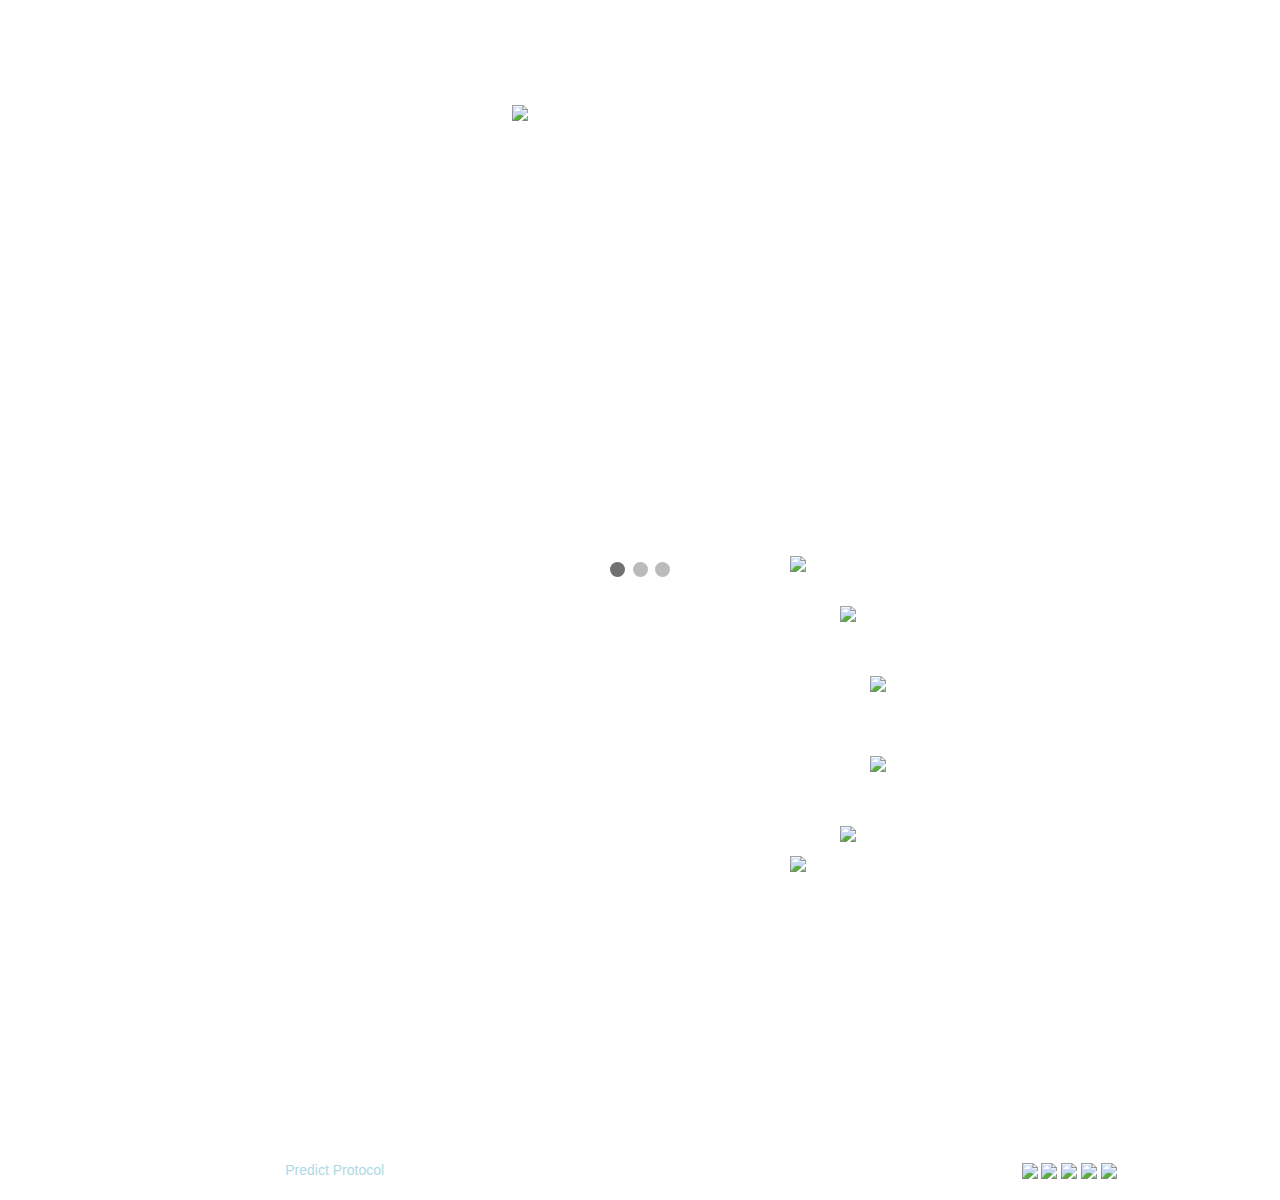
==== index.html @ 4697f8b8 "Add files via upload" ====
<!DOCTYPE html>
<html lang="en">
<head>
    <meta charset="UTF-8">
    <meta http-equiv="X-UA-Compatible" content="IE=edge">
    <meta name="viewport" content="width=device-width, initial-scale=1.0">
    <!--BootStrap-->
    <link href="https://cdn.jsdelivr.net/npm/bootstrap@5.0.1/dist/css/bootstrap.min.css" rel="stylesheet" integrity="sha384-+0n0xVW2eSR5OomGNYDnhzAbDsOXxcvSN1TPprVMTNDbiYZCxYbOOl7+AMvyTG2x" crossorigin="anonymous">
    <link rel="stylesheet" href="https://maxcdn.bootstrapcdn.com/bootstrap/3.4.1/css/bootstrap.min.css">
    <!--Google Fonts-->
    <link rel="stylesheet" href="del.css">      
    <title>Predict</title>
</head>

<body>
    <div class="flex">
            <section id="banner" >
            <img src="images/PredictProtocol%20logo.svg" class="logo">
                <div class="inner_main_menu">
                    <ul>
                        <li><a href="">Home</a></li>
                        <li><a href="">Sports &nbsp;<i class="fas fa-caret-down"></i></a><ul>
                                        <li><a href="">Dropdown Sub Menu</a></li>
                                        <li><a href="">Dropdown Sub Menu</a></li>
                                        <li><a href="">Dropdown Sub Menu</a></li>
                                        <li><a href="">Dropdown Sub Menu</a></li>
                                        <li><a href="">Dropdown Sub Menu</a></li>
                                    </ul>
                                </li>
                        <li><a href="">Games&nbsp;<i class="fas fa-caret-down"></i></a><ul>
                                        <li><a href="">Dropdown Sub Menu</a></li>
                                        <li><a href="">Dropdown Sub Menu</a></li>
                                        <li><a href="">Dropdown Sub Menu</a></li>
                                        <li><a href="">Dropdown Sub Menu</a></li>
                                        <li><a href="">Dropdown Sub Menu</a></li>
                                    </ul>
                                </li>
                        <li><a href="">My Contest</a></li>
                        <li><a href="">PRED Tokens</a></li>      
                        <li><a href="">Benefits</a></li>
                        <li><a href="">Tokenomics</a></li>
                        <li><a href="about.html">About Us</a></li>
                        <li><a href="">Markets&nbsp;<i class="fas fa-caret-down"></i></a><ul>
                                        <li><a href="">Dropdown Sub Menu</a></li>
                                        <li><a href="">Dropdown Sub Menu</a></li>
                                        <li><a href="">Dropdown Sub Menu</a></li>
                                        <li><a href="">Dropdown Sub Menu</a></li>
                                        <li><a href="">Dropdown Sub Menu</a></li>
                                    </ul>
                                </li>
                        <li><a href="">Connect Wallet</a></li>
                    </ul>
                </div>           
        </div>



        <div id="block1">
            <div class="slideshow-container">
                <img id="position1" src="images/btc.png" width="45px">
                <img id="position2" src="images/eth.png" width="30px">
                <img id="position3" src="images/maidsafe.png"width="40px">
                <img id="position4" src="images/neo.png"width="45px">
                <img id="position5" src="images/ripple.png"width="45px">
                <img id="position6" src="images/monero.png"width="45px">
        
                <div class="mySlides fade">
    
                    <div class="numbertext">
                        <div class="sqrt">
                            <p id="heading">TRANSFORMING SPORTS BETTING WITH A TRULY
                            <br>DECENTRALIZED BLOCKCHAIN</p>
                        <p id="text">We are leveraging digital technology to give online sports betting a whole<br>
                           new dimension - secure, transparent, and profitable like never before.</p>
                        </div>
                    </div>
                  <img id="location1" src="images/cricket.png"  style="width:35%">
                </div>
                <div class="mySlides fade">
                  <div class="numbertext adjust"><h2 id="heading"> BUY PRED TOKENS TO PARTICIPATE</h2> BUY NOW</div>
                  <img id="location2"  src="images/football.png" style="width:30%">
                </div>
                <div class="mySlides fade">
                  <div class="numbertext adjust"><h2 id="heading">BUY PRED TOKENS TO PARTICIPATE </h2><p>BUY NOW</p></div>
                  <img id="location3"  src="images/ludo.png" style="width:34%">
                </div>
                </div>
                <br>
                <div style="text-align:center">
                  <span class="dot"></span> 
                  <span class="dot"></span> 
                  <span class="dot"></span> 
                </div>
                <script>
                var slideIndex = 0;
                showSlides();
                function showSlides() {
                  var i;
                  var slides = document.getElementsByClassName("mySlides");
                  var dots = document.getElementsByClassName("dot");
                  for (i = 0; i < slides.length; i++) {
                    slides[i].style.display = "none";  
                  }
                  slideIndex++;
                  if (slideIndex > slides.length) {slideIndex = 1}    
                  for (i = 0; i < dots.length; i++) {
                    dots[i].className = dots[i].className.replace(" active", "");
                  }
                  slides[slideIndex-1].style.display = "block";  
                  dots[slideIndex-1].className += " active";
                  setTimeout(showSlides, 2000); // Change image every 2 seconds
                }
                </script>
        </div>
                <div id="block1">
            <footer>
                <section>
                   <div class="container">
                       <div class="row">
                           <div class="col-md-4 "style="padding-top: 20px;">
                               <h9>Copyright <i class="far fa-copyright"></i> 2021 All rights by <a href="#">Predict Protocol</a></h9>
                           </div>
                           <div class="col-md-4 " style="padding-top: 20px;">
                               <h9>Whitepaper | FAQs | Roadmap</h9>
                           </div>
                           <div class="col-md-4" style="padding-top: 20px;">
                               <h7>Community:</h7>
                               <img src="images/fb.svg" style="max-width: 20px;max-height: 20px;">
                               <img src="images/twitter.svg" style="max-width: 20px;max-height: 20px;">
                               <img src="images/insta.svg" style="max-width: 20px;max-height: 20px;">
                               <img src="images/telegram.svg" style="max-width: 20px;max-height: 20px;">
                               <img src="images/linkedin.svg" style="max-width: 20px;max-height: 20px;">
                           </div>
                       </div>
                   </div>
               </section>
                   </footer>
               

        </div>
    </div>
</body>
</html>
---- del.css ----
*{
    padding: 0px;
    margin:0px;
    box-sizing: border-box;
}
body{
    background-image: url(images/bg1.jpg);
    background-position: top;
}
.flex{
    display: block;
    width: 100%;
    height: 100%;
}
#block1{
    padding: 30px;
    height: 100%;
}

.header{
    width: 100%;
    header:600px;
}


/*Header*/
.logo{
    width: 240px;
    position: absolute;
    top: 5px;
    left: 40%;
    margin-top:100px ;
}
.inner_main_menu {margin: 100px auto; width: 90%;}    
.inner_main_menu ul{
    margin: 0px;
    padding: 40px 0 0;
    list-style: none;
    text-align: right;
    font-family:  'Rajdhani', sans-serif;
}    
.inner_main_menu ul li{
    float: none; 
    display: inline-block;
    position: relative;
}    
.inner_main_menu ul li:nth-child(1){
    float: left;
}    
.inner_main_menu ul li:nth-child(2){
    float: left;
}    
.inner_main_menu ul li:nth-child(3){
    float: left;
} 
.inner_main_menu ul li:nth-child(4){
    float: left;
} 
.inner_main_menu ul li:nth-child(5){
    float: left;
} 
.inner_main_menu ul li a{
    color: #fff;
    font-size: 18px;
    text-decoration: none;
    display: block;
    padding: 5px 14px;
    font-family: 'ZCOOL KuaiLe', cursive;
}    
.inner_main_menu ul li a:hover{
    color: #ff4321
}  
.inner_main_menu ul li ul{
    position: absolute;
    top: 40px;
    left: -9999999px;
    width: 200px;
    background: #262626;
    padding: 0;
}  
.inner_main_menu ul li:hover ul{
    left: 0px;
}   
.inner_main_menu ul li ul li{
    float: left;
    width: 100%;
    text-align: left;
}  
.inner_main_menu ul li ul li a{
    color: #fff;
    text-transform: capitalize;
    font-size: 15px;
}  
.inner_main_menu ul li ul li a:hover{
    background: #ddd;
    color: #262626;
}  
.inner_main_menu ul li ul li ul{
    top: 0;
    left: -999999px;
}  
.inner_main_menu ul li:hover ul li ul{
    top: 0; 
    left: -999999px;
}  
.inner_main_menu ul li ul li:hover ul{
    top: 0;
    left: 200px;
}  
.inner_main_menu ul li:hover a{
    color: #ff4321;
}  
.inner_main_menu ul li:hover ul li a{
    color: #ffffff;
}  
.inner_main_menu ul li ul li a:hover{
    color: #262626;
}  
.inner_main_menu ul li ul li:hover a{
    background: #ddd;
    color: #262626;
}  
.inner_main_menu ul li ul li:hover ul li a{
    background: #262626;
    color: #fff;
}  
.inner_main_menu ul li ul li ul li a:hover{
    background: #ddd;
    color: #262626;
}









.slider{
    width: 100%;
    height: 100%;
}
/* Slideshow container */
.slideshow-container {
    max-width: 1000px;
    position: relative;
    margin: auto;
  }
  
  /* Caption text */
  .text {
    color: #f2f2f2;
    font-size: 15px;
    padding: 8px 12px;
    position: absolute;
    bottom: 8px;
    width: 100%;
    text-align: center;
  }
  
  /* Number text (1/3 etc) */
  .numbertext {
    text-align: center;
    color: #f2f2f2;
    font-family: 'Rajdhani', sans-serif;
    font-size: 12px;
    padding: 8px 12px;
    position: absolute;
    top: 0;
  }

  .sqrt{
      border: 2px solid rgb(57, 57, 197);
      border-radius: 20px;
      width: 900px;
      padding: 30px;
      margin:0px 50px 0px 50px;
   }
  #text{
      text-align: center;
      font-family: 'Rajdhani', sans-serif;

      font-size: 25px;
  }

  #heading{text-align: center;
      color:orangered;
      font-size: 25px;
      font-weight: 400;
      line-height: 1.5;
      font-family: 'Rajdhani', sans-serif;
  }
  #text{
      color: white;
    font-size: 20px;
    font-family: 'Rajdhani', sans-serif;
}
.adjust{
    margin: 0px 250px;
    font-size: 35px;
    font-family: 'Rajdhani', sans-serif;
}

#location1{
      margin: 250px 290px -30px 290px;
} 
#location2{
    margin: 250px 320px 20px 320px;
} 
#location3{
    margin: 255px 320px 40px 320px;
} 


#position1{
    position: absolute;
    margin: 250px 0px 200px 650px;
}
#position2{
    position: absolute;
    margin: 300px 0px 10px 700px;
}
#position3{
    position: absolute;
    margin: 370px 0px 10px 730px;
}
#position4{
    position: absolute;
    margin: 450px 0px 10px 730px;
}
#position5{
    position: absolute;
    margin: 520px 0px 10px 700px;
}
#position6{
    position: absolute;
    margin: 550px 0px 0px 650px;
}





  /* The dots/bullets/indicators */
  .dot {
    height: 15px;
    width: 15px;
    margin: 0 2px;
    background-color: #bbb;
    border-radius: 50%;
    display: inline-block;
    transition: background-color 0.6s ease;
  }
  
  .active {
    background-color: #717171;
  }
  
  /* Fading animation */
  .fade {
    -webkit-animation-name: fade;
    -webkit-animation-duration: 1.5s;
    animation-name: fade;
    animation-duration: 1.5s;
  }
  
  @-webkit-keyframes fade {
    from {opacity: .4} 
    to {opacity: 1}
  }
  
  @keyframes fade {
    from {opacity: .4} 
    to {opacity: 1}
  }
  
  /* On smaller screens, decrease text size */
  @media only screen and (max-width: 300px) {
    .text {font-size: 11px}


}

    footer {
        margin-top:  100px;
        background-color:rgba(255, 255, 255, .1);
        color:white;
        font-size: 14px;
        bottom: 0;
        position:absolute;
        width: 100%;
        top: ;
        left: 0;
        right: 0px;
        bottom: -300px;
        text-align: center;
        z-index: 999;
        padding-bottom: 20px;
    }
    footer p {
        margin: 10px 0;
        font-family: sans-serif;
    }
    
    footer a {
        color: lightblue;
        text-decoration: none;
      margin-right:5px;
    }
    }


    @media screen {
    
    }
    
    @media (max-width:370px){
        *{
            padding: 0px;
            margin:0px;
            box-sizing: border-box;
        }
        .flex{
            display: block;
            width: 100%;
            height: 100%;
            flex-wrap;
            flex-direction: column;
        }
        #block1{
            display: block;
            padding: 30px;
            height: 100%;
            width: 100%;
        }
        .header{    
            width: 100%;
            header:100%;
        }
        /*Header*/
        .logo{
            width: 106px;
            display: block;
            position: absolute;
            top: -76px;
            left: 35%;
        }
        .inner_main_menu {
            display: block;
            margin: 100px auto; 
            width: 100%;
        }    
        .inner_main_menu ul{
            margin: 0px;
            padding: 4px 0 0;
            list-style: none;
            text-align: right;
            font-family:  'Rajdhani', sans-serif;
        }    
        .inner_main_menu ul li{
            float: none; 
            display: inline-block;
            position: relative;
        }    
        .inner_main_menu ul li:nth-child(1){
            float: left;
        }    
        .inner_main_menu ul li:nth-child(2){
            float: left;
        }    
        .inner_main_menu ul li:nth-child(3){
            float: left;
        } 
        .inner_main_menu ul li:nth-child(4){
            float: left;
        } 
        .inner_main_menu ul li:nth-child(5){
            float: left;
        } 
        .inner_main_menu ul li a{
            color: #fff;
            font-size: 10px;
            text-decoration: none;
            display: block;
            padding: 5px 14px;
        }    
        .inner_main_menu ul li a:hover{
            color: #ff4321
        }  
        .inner_main_menu ul li ul{
            position: absolute;
            top: 40px;
            left: -9999999px;
            width: 200px;
            background: #262626;
            padding: 0;
        }  
        .inner_main_menu ul li:hover ul{
            left: 0px;
        }   
        .inner_main_menu ul li ul li{
            float: left;
            width: 100%;
            text-align: left;
        }  
        .inner_main_menu ul li ul li a{
            color: #fff;
            text-transform: capitalize;
            font-size: 15px;
        }  
        .inner_main_menu ul li ul li a:hover{
            background: #ddd;
            color: #262626;
        }  
        .inner_main_menu ul li ul li ul{
            top: 0;
            left: -999999px;
        }  
        .inner_main_menu ul li:hover ul li ul{
            top: 0; 
            left: -999999px;
        }  
        .inner_main_menu ul li ul li:hover ul{
            top: 0;
            left: 200px;
        }  
        .inner_main_menu ul li:hover a{
            color: #ff4321;
        }  
        .inner_main_menu ul li:hover ul li a{
            color: #ffffff;
        }  
        .inner_main_menu ul li ul li a:hover{
            color: #262626;
        }  
        .inner_main_menu ul li ul li:hover a{
            background: #ddd;
            color: #262626;
        }  
        .inner_main_menu ul li ul li:hover ul li a{
            background: #262626;
            color: #fff;
        }  
        .inner_main_menu ul li ul li ul li a:hover{
            background: #ddd;
            color: #262626;
        }
        
        
        
        
        
        
        
        
        
        .slider{
            display: block;
            background-color: orangered;
            width: 100%;
            height: 100%;
        }
        /* Slideshow container */
        .slideshow-container {
            max-width: 1000px;
            position: relative;
            margin: auto;
          }
          
          /* Caption text */
          .text {
            font-family: 'Rajdhani', sans-serif;
            color: #f2f2f2;
            font-size: 15px;
            padding: 8px 12px;
            position: absolute;
            bottom: 8px;
            width: 100%;
            text-align: center;
          }
          
          /* Number text (1/3 etc) */
          .numbertext {
            text-align: center;
            color: #f2f2f2;
            font-family: 'Rajdhani', sans-serif;
            font-size: 12px;
            padding: 8px 12px;
            position: absolute;
            top: 0;
            left: 200px;
          }
        
        
          .sqrt{
            border: 2px solid rgb(57, 57, 197);
            width: 400%;
            border-radius: 20px;
            padding: 20px;
            margin:-100px 0px 0px -210px;
           }
          #text{
              text-align: left;
              font-family: 'Rajdhani', sans-serif;
              font-size: 25px;
          }
        
        #heading{text-align: center;
              color:#ff4321;
              font-size: 10px;
              font-weight: 400;
              font-family: 'Rajdhani', sans-serif;
          }
        #text{
              color: white;
            font-size: 10px;
            font-family: 'Rajdhani', sans-serif;
        }
        .adjust{
            margin: -80px -150px;
            font-size: 30px;
            font-family: 'Rajdhani', sans-serif;
        }
       
        #location1{
              margin: 70px 0px 0px 50px;
        } 
        #location2{
            margin: 70px 0px 10px 70px;
        } 
        #location3{
            margin: 70px 0px 20px 70px;
        } 

        #position1{
            position: absolute;
            height: 20px;
            width: 20px;
            margin: 60px 0px 0px 150px;
        }
        #position2{
            position: absolute;
            height: 20px;
            width: 20px;
            margin: 80px 0px 0px 170px;
        }
        #position3{
            position: absolute;
            height: 20px;
            width: 20px;
            margin: 105px 0px 10px 180px;
        }
        #position4{
            position: absolute;
            height: 20px;
            width: 20px;
            margin: 130px 0px 10px 180px;
        }
        #position5{
            position: absolute;
            height: 20px;
            width: 20px;
            margin: 150px 0px 10px 170px;
        }
        #position6{
            position: absolute;
            height: 20px;
            width: 20px;
            margin: 160px 0px 0px 150px;
        }
        

        footer {
            margin-top:  0px;
            bottom: -100px;
        }

        }
    }
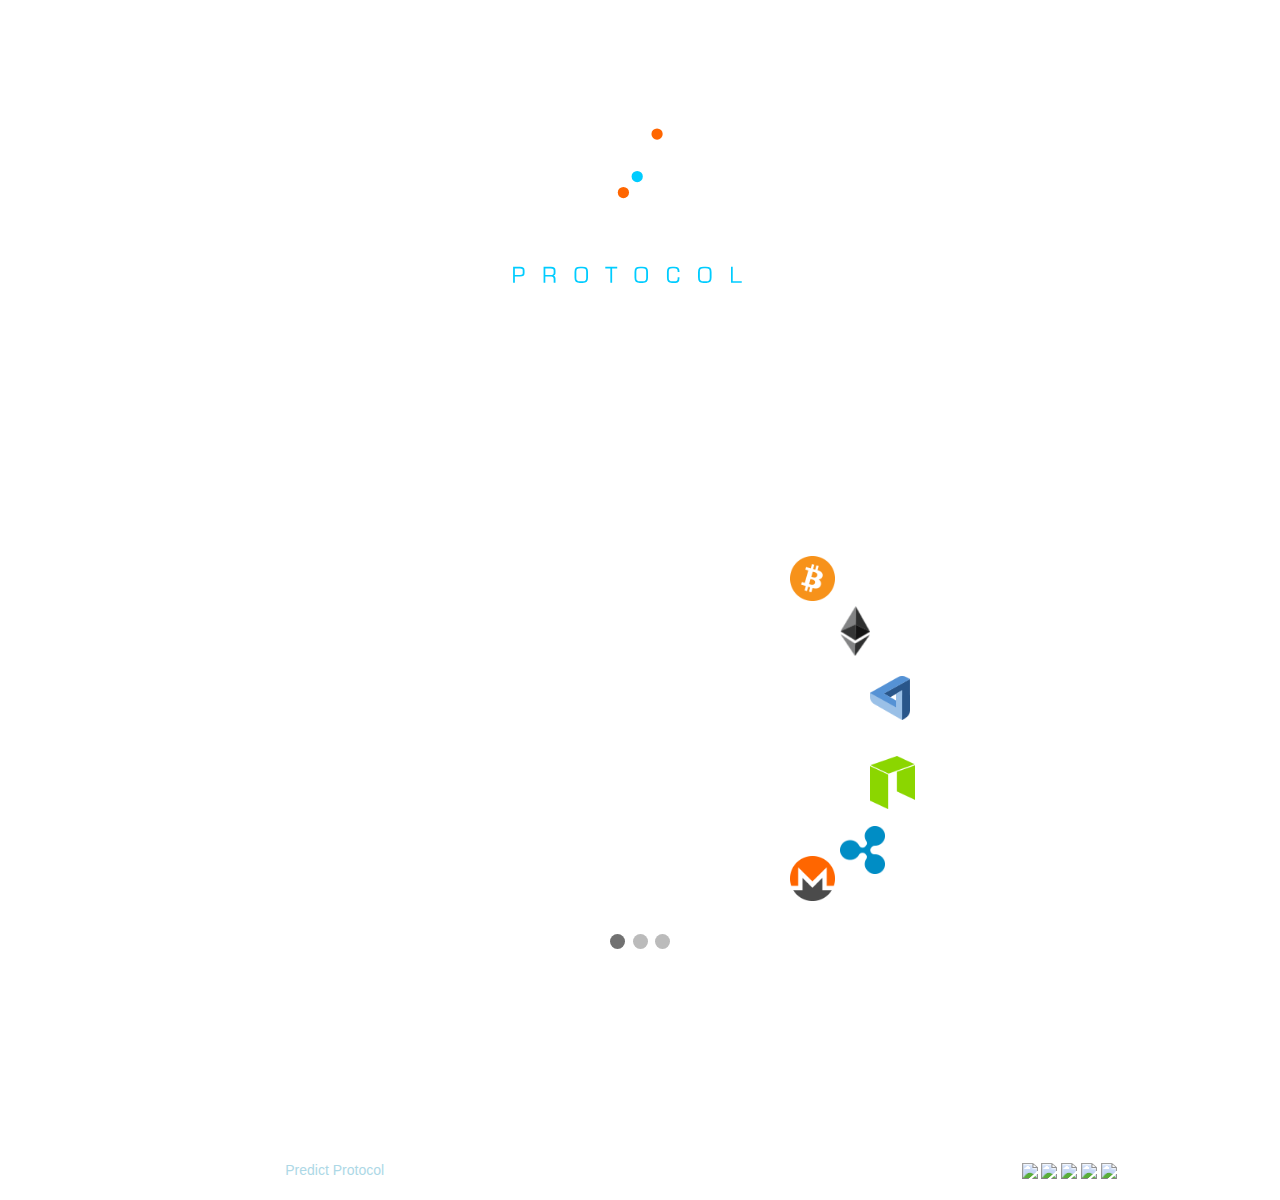
==== commit aa393d0c: "Update index.html" ====
--- a/index.html
+++ b/index.html
@@ -15,7 +15,7 @@
 <body>
     <div class="flex">
             <section id="banner" >
-            <img src="images/PredictProtocol%20logo.svg" class="logo">
+            <img src="PredictProtocol%20logo.svg" class="logo">
                 <div class="inner_main_menu">
                     <ul>
                         <li><a href="">Home</a></li>
@@ -57,12 +57,12 @@
 
         <div id="block1">
             <div class="slideshow-container">
-                <img id="position1" src="images/btc.png" width="45px">
-                <img id="position2" src="images/eth.png" width="30px">
-                <img id="position3" src="images/maidsafe.png"width="40px">
-                <img id="position4" src="images/neo.png"width="45px">
-                <img id="position5" src="images/ripple.png"width="45px">
-                <img id="position6" src="images/monero.png"width="45px">
+                <img id="position1" src="btc.png" width="45px">
+                <img id="position2" src="eth.png" width="30px">
+                <img id="position3" src="maidsafe.png"width="40px">
+                <img id="position4" src="neo.png"width="45px">
+                <img id="position5" src="ripple.png"width="45px">
+                <img id="position6" src="monero.png"width="45px">
         
                 <div class="mySlides fade">
     
@@ -74,7 +74,7 @@
                            new dimension - secure, transparent, and profitable like never before.</p>
                         </div>
                     </div>
-                  <img id="location1" src="images/cricket.png"  style="width:35%">
+                  <img id="location1" src="cricket.png"  style="width:35%">
                 </div>
                 <div class="mySlides fade">
                   <div class="numbertext adjust"><h2 id="heading"> BUY PRED TOKENS TO PARTICIPATE</h2> BUY NOW</div>
@@ -82,7 +82,7 @@
                 </div>
                 <div class="mySlides fade">
                   <div class="numbertext adjust"><h2 id="heading">BUY PRED TOKENS TO PARTICIPATE </h2><p>BUY NOW</p></div>
-                  <img id="location3"  src="images/ludo.png" style="width:34%">
+                  <img id="location3"  src="ludo.png" style="width:34%">
                 </div>
                 </div>
                 <br>
@@ -140,4 +140,4 @@
         </div>
     </div>
 </body>
-</html>+</html>
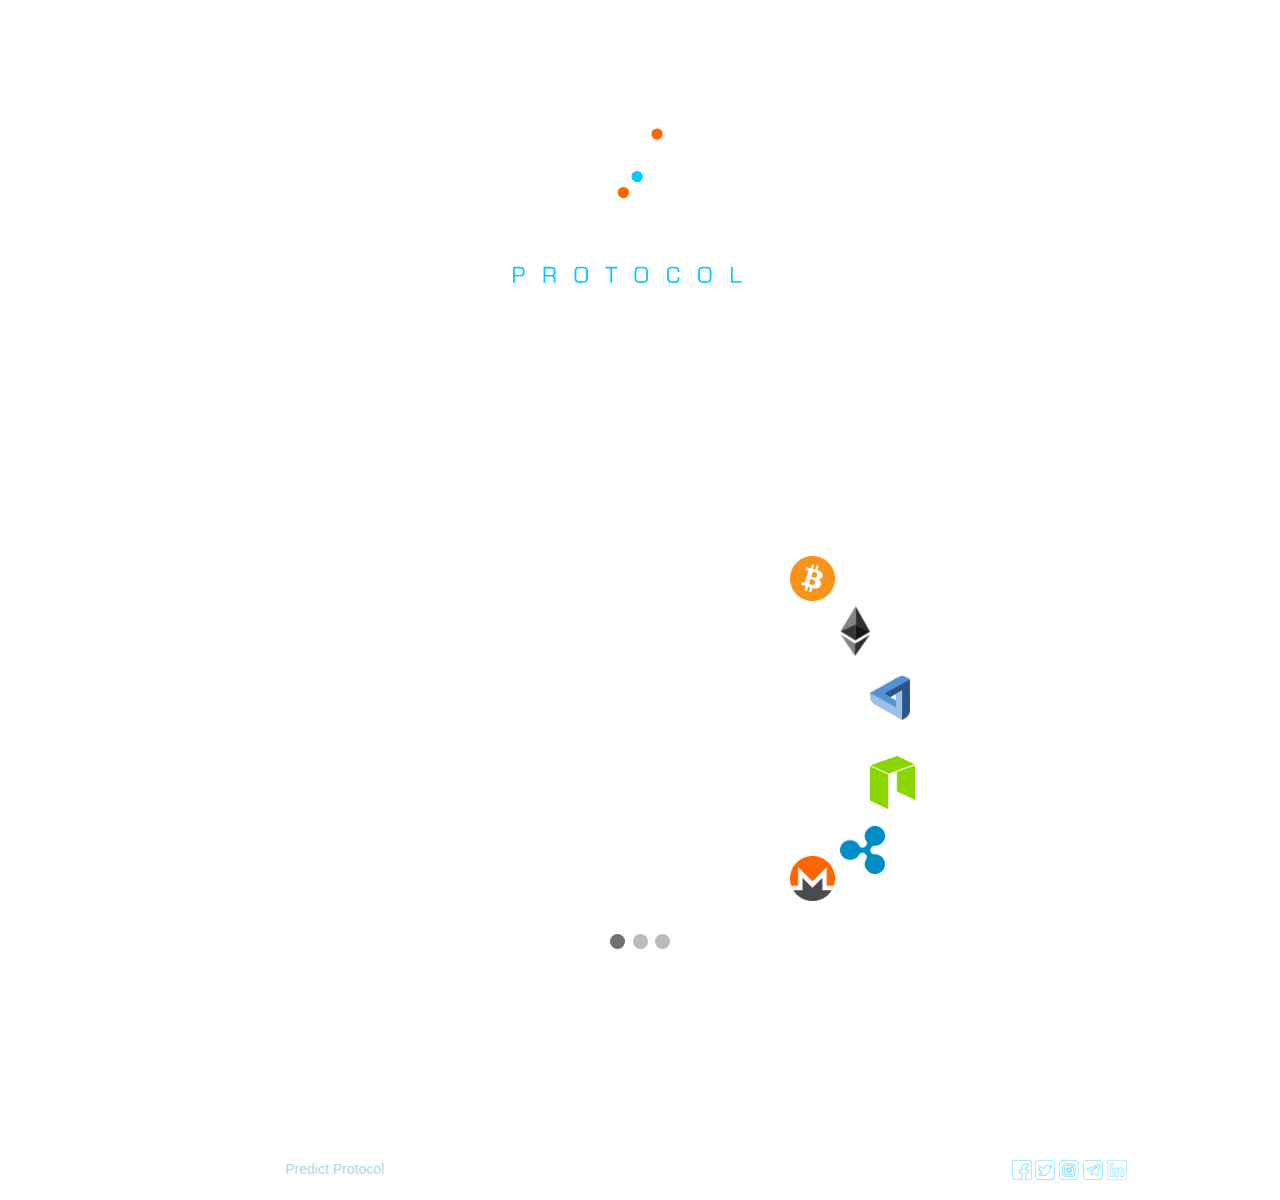
==== commit 234d7465: "Update index.html" ====
--- a/index.html
+++ b/index.html
@@ -125,11 +125,11 @@
                            </div>
                            <div class="col-md-4" style="padding-top: 20px;">
                                <h7>Community:</h7>
-                               <img src="images/fb.svg" style="max-width: 20px;max-height: 20px;">
-                               <img src="images/twitter.svg" style="max-width: 20px;max-height: 20px;">
-                               <img src="images/insta.svg" style="max-width: 20px;max-height: 20px;">
-                               <img src="images/telegram.svg" style="max-width: 20px;max-height: 20px;">
-                               <img src="images/linkedin.svg" style="max-width: 20px;max-height: 20px;">
+                               <img src="fb.svg" style="max-width: 20px;max-height: 20px;">
+                               <img src="twitter.svg" style="max-width: 20px;max-height: 20px;">
+                               <img src="insta.svg" style="max-width: 20px;max-height: 20px;">
+                               <img src="telegram.svg" style="max-width: 20px;max-height: 20px;">
+                               <img src="linkedin.svg" style="max-width: 20px;max-height: 20px;">
                            </div>
                        </div>
                    </div>
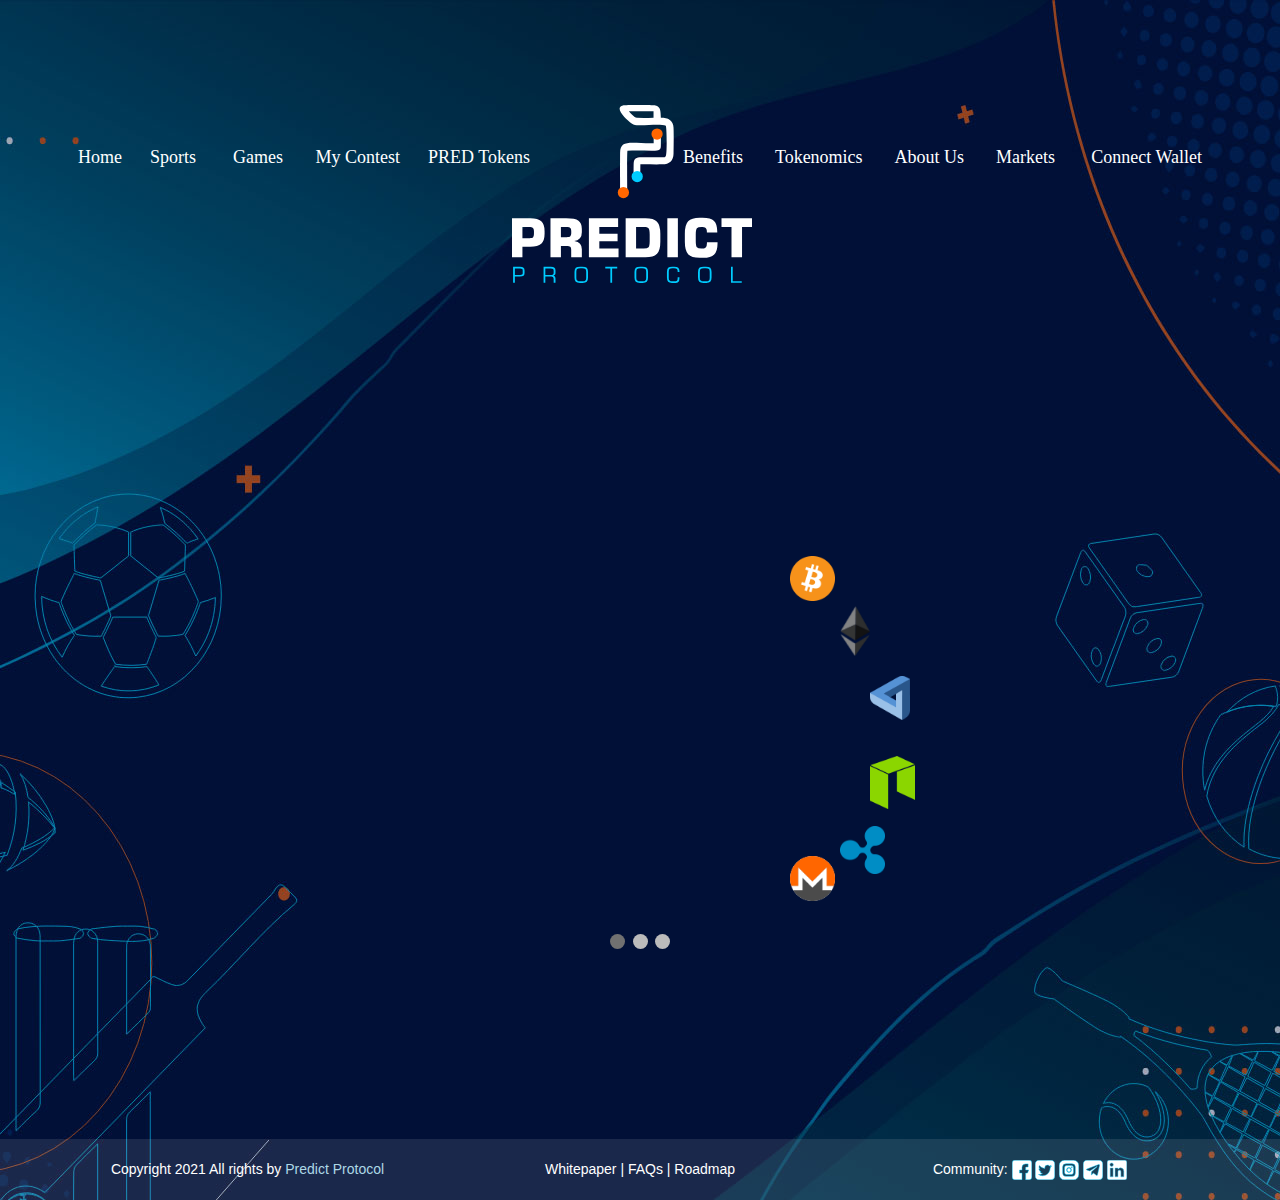
==== commit 2842eb6c: "Update index.html" ====
--- a/index.html
+++ b/index.html
@@ -78,7 +78,7 @@
                 </div>
                 <div class="mySlides fade">
                   <div class="numbertext adjust"><h2 id="heading"> BUY PRED TOKENS TO PARTICIPATE</h2> BUY NOW</div>
-                  <img id="location2"  src="images/football.png" style="width:30%">
+                  <img id="location2"  src="football.png" style="width:30%">
                 </div>
                 <div class="mySlides fade">
                   <div class="numbertext adjust"><h2 id="heading">BUY PRED TOKENS TO PARTICIPATE </h2><p>BUY NOW</p></div>
--- a/del.css
+++ b/del.css
@@ -4,7 +4,7 @@
     box-sizing: border-box;
 }
 body{
-    background-image: url(images/bg1.jpg);
+    background-image: url("bg1.jpg");
     background-position: top;
 }
 .flex{
